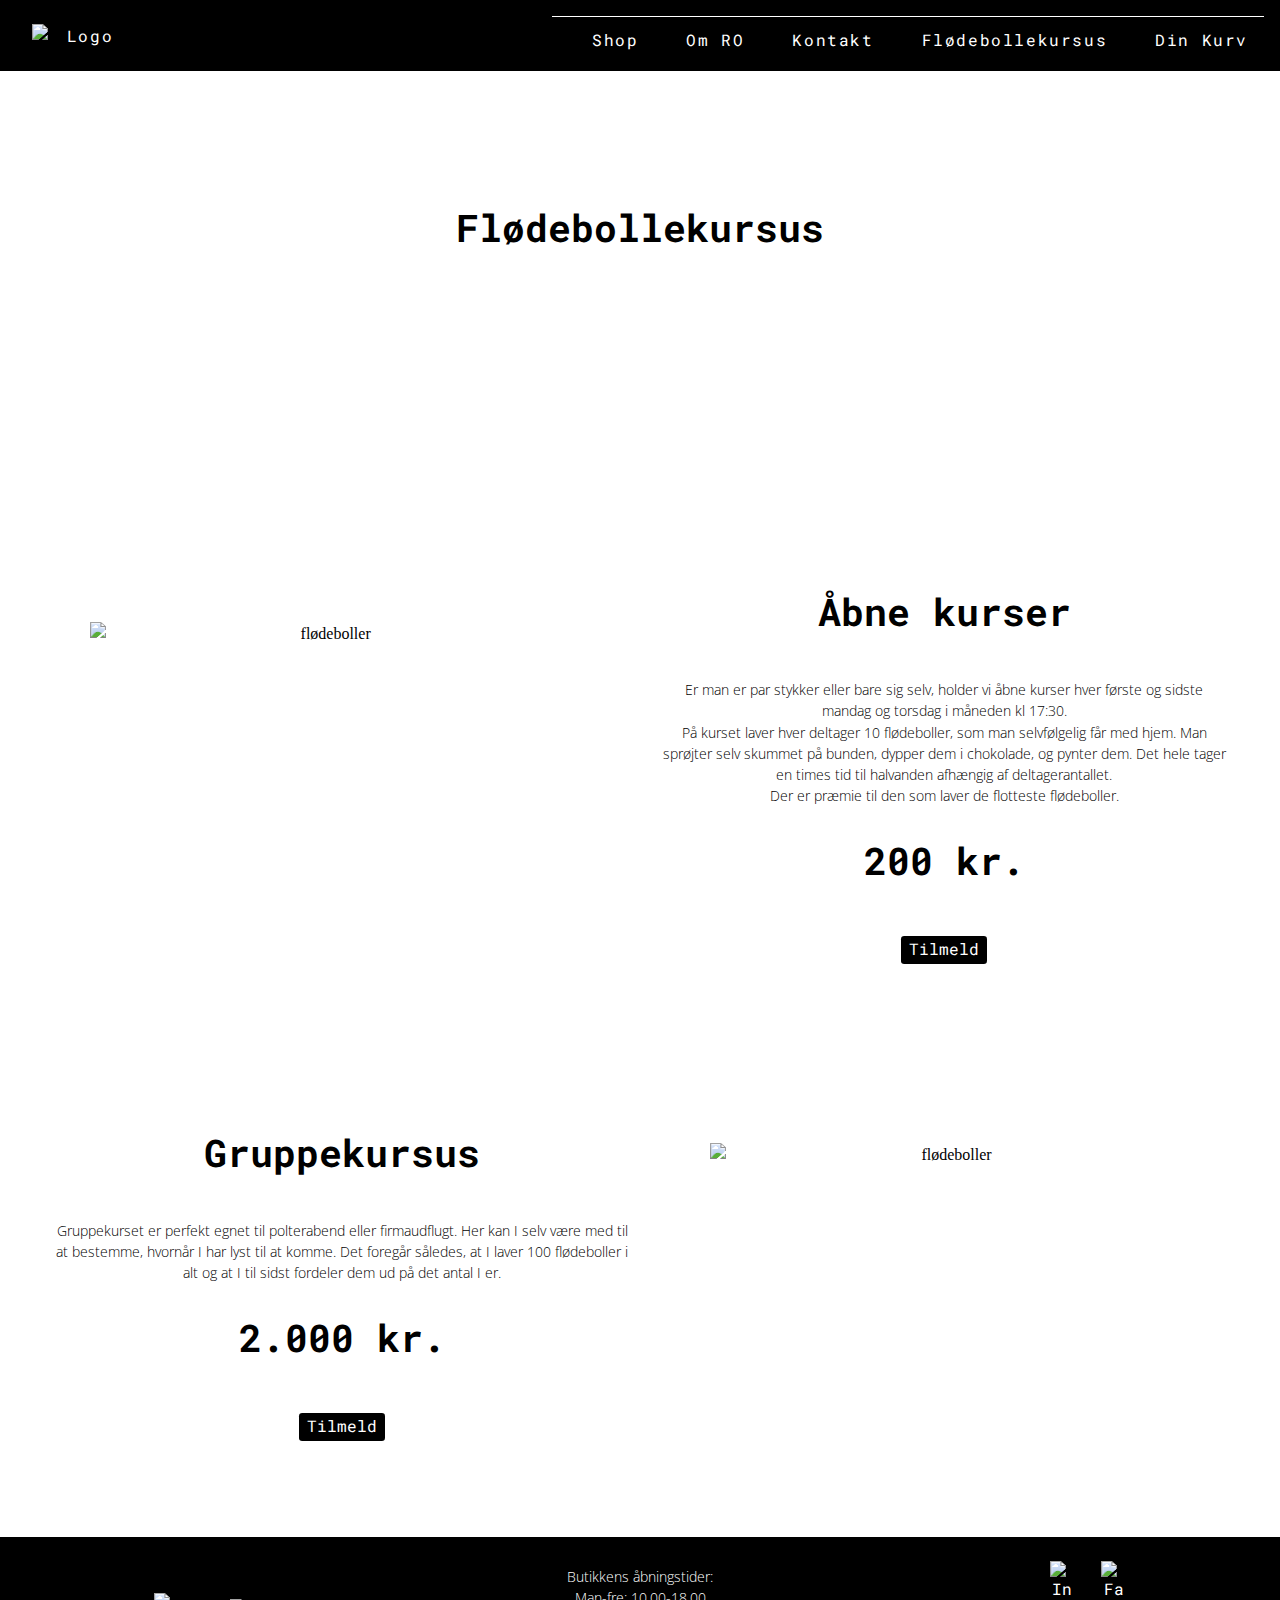
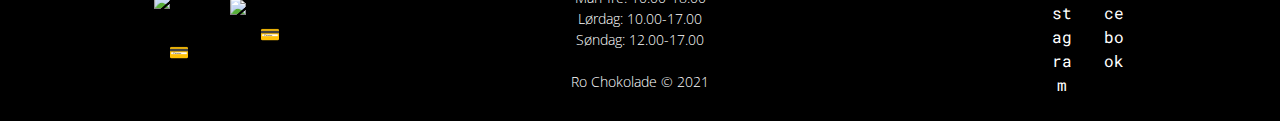
==== kursus.html @ 01a22f69 "favicon" ====
<!DOCTYPE html>
<html lang="en">
  <head>
    <meta charset="UTF-8" />
    <meta http-equiv="X-UA-Compatible" content="IE=edge" />
    <meta name="viewport" content="width=device-width, initial-scale=1.0" />
    <meta name="robots" content="noindex" />

    <link rel="icon" href="favicon.png">

    <link rel="stylesheet" href="css/kursus.css" />
    <link rel="stylesheet" href="css/mutual.css" />

    <link rel="preconnect" href="https://fonts.gstatic.com" />
    <link
      href="https://fonts.googleapis.com/css2?family=Open+Sans:ital,wght@0,300;0,400;0,600;0,700;0,800;1,300;1,400;1,600;1,700;1,800&family=Roboto+Mono:ital,wght@0,100;0,200;0,300;0,400;0,500;0,600;0,700;1,100;1,200;1,300;1,400;1,500;1,600;1,700&display=swap"
      rel="stylesheet"
    />

    <title>Flødebollekursus</title>
  </head>

  <body>
    <header>
      <div class="logo">
        <a href="index.html">
          <img
            src="http://designbymagnus.dk/kea/05_indhold/redsign/indhold/ro_logo.png"
            alt="Logo"
          />
        </a>
      </div>
      <nav>
        <button id="menuknap">Menu</button>
        <ul id="menu" class="hidden">
          <li><a href="shop.html">Shop</a></li>
          <li><a href="om.html">Om RO</a></li>
          <li><a href="om.html#second_section">Kontakt</a></li>
          <li><a href="kursus.html">Flødebollekursus</a></li>
          <li><a href="produktside.html">Din kurv</a></li>
        </ul>
      </nav>
    </header>

    <main>
      <section id="first_section">
        <h2>Flødebollekursus</h2>
      </section>

      <section id="second_section">
        <figure id="second_section_left">
          <img
            src="http://celineasmussen.dk/kea/05_content/03_redesign/test_billeder/test_billede1.png"
            alt="flødeboller"
          />
        </figure>

        <article id="second_section_right">
          <h3>Åbne kurser</h3>
          <p>
            Er man er par stykker eller bare sig selv, holder vi åbne kurser
            hver første og sidste mandag og torsdag i måneden kl 17:30. <br />
            På kurset laver hver deltager 10 flødeboller, som man selvfølgelig
            får med hjem. Man sprøjter selv skummet på bunden, dypper dem i
            chokolade, og pynter dem. Det hele tager en times tid til halvanden
            afhængig af deltagerantallet. <br />
            Der er præmie til den som laver de flotteste flødeboller.
          </p>
          <h3>200 kr.</h3>

          <div id="knap">
            <a href="produktside.html">Tilmeld</a>
          </div>
        </article>
      </section>

      <section id="third_section">
        <figure id="third_section_left">
          <img
            src="http://celineasmussen.dk/kea/05_content/03_redesign/test_billeder/test_billede1.png"
            alt="flødeboller"
          />
        </figure>

        <article id="third_section_right">
          <h3>Gruppekursus</h3>
          <p>
            Gruppekurset er perfekt egnet til polterabend eller firmaudflugt.
            Her kan I selv være med til at bestemme, hvornår I har lyst til at
            komme. Det foregår således, at I laver 100 flødeboller i alt og at I
            til sidst fordeler dem ud på det antal I er.
          </p>
          <h3>2.000 kr.</h3>

          <div id="knap">
            <a href="produktside.html">Tilmeld</a>
          </div>
        </article>
      </section>
    </main>

    <footer>
      <section id="left">
        <figure>
          <img
            src="http://designbymagnus.dk/kea/05_indhold/redsign/indhold/logo_footer/dankort_logo.webp"
            alt="Dankort logo💳"
          />
        </figure>

        <figure id="visa">
          <img
            src="http://designbymagnus.dk/kea/05_indhold/redsign/indhold/logo_footer/visa_logo.png"
            alt="Visa logo💳"
          />
        </figure>
      </section>

      <section id="middle">
        <p>
          Butikkens åbningstider:<br />
          Man-fre: 10.00-18.00<br />
          Lørdag: 10.00-17.00<br />
          Søndag: 12.00-17.00
          <br />
          <br />
          Ro Chokolade © 2021
        </p>
      </section>

      <section id="right">
        <figure>
          <a
            href="https://www.instagram.com/rochokolade
          "
          >
            <img
              src="http://designbymagnus.dk/kea/05_indhold/redsign/indhold/logo_footer/insta_logo.png"
              alt="Instagram"
          /></a>
        </figure>
        <figure>
          <a href="https://da-dk.facebook.com/rochokolade">
            <img
              src="http://designbymagnus.dk/kea/05_indhold/redsign/indhold/logo_footer/fb_logo.png"
              alt="Facebook"
          /></a>
        </figure>
      </section>
    </footer>

    <script src="js/hambrugermenu.js"></script>
    <script src="js/login.js"></script>
  </body>
</html>
---- css/kursus.css ----
#second_section,
#third_section {
  margin-left: 3vw;
  margin-right: 3vw;
}

#first_section {
  background-image: linear-gradient(
      rgba(255, 255, 255, 0.493),
      rgba(255, 255, 255, 0.445)
    ),
    url(http://celineasmussen.dk/kea/05_content/03_redesign/test_billeder/test_billede2.png);
  background-size: 100%;
  width: 100%;
  height: 30vw;
  background-repeat: no-repeat;
}

h2 {
  text-align: center;
  padding-top: 10vw;
  color: black;
}

h3 {
  margin-bottom: 3vw;
  margin-top: 2vw;
}

@media (max-width: 500px) {
  figure {
    height: auto;
  }

  #second_section,
  #third_section {
    text-align: center;
  }

  #second_section img {
    width: 70%;
    height: auto;
    margin-left: auto;
    margin-right: auto;
    margin-top: 4vw;
  }
  #third_section img {
    width: 70%;
    height: auto;
    margin-left: auto;
    margin-right: auto;
  }
}

@media (min-width: 500px) {
  #second_section,
  #third_section {
    display: grid;
    grid-template-columns: 1fr 1fr;
    grid-template-rows: auto;
    gap: 1vw;
    text-align: center;
    margin-top: 8vw;
    margin-bottom: 5vw;
  }

  #third_section_left {
    grid-column: 2/-1;
  }

  #third_section_right {
    margin-right: 0vw;
    grid-row: 1/2;
    margin-left: 1vw;
  }

  #second_section_right {
    margin-left: 1vw;
    margin-right: 1vw;
  }

  #second_section img {
    width: 80%;
    height: auto;
    margin-left: 4vw;
    margin-top: 5vw;
  }
  #third_section img {
    width: 80%;
    height: auto;
    margin-top: 3.5vw;
    margin-left: 5vw;
  }
}
---- css/mutual.css ----
* {
  margin: 0;
  padding: 0;
  box-sizing: border-box;
}

img {
  display: block;
  max-width: 100%;
  height: auto;
}

html {
  --color1: #b18960;
  --color2: #6b5137;
  --color3: #000000;
  --color4: #a6a6a6;
  --color5: #d6c6ac;
  --color6: #737373;
  --color7: #ffffff;
}

html {
  scroll-behavior: smooth;
  scroll-padding-top: 5rem;
  margin: 0rem;
}

body {
  font-size: 16px;
  margin: 0rem;
  background-color: var(--color7);
  overflow-wrap: break-word;
  hyphens: auto;
  line-height: 1.5;
}

/*main {
  display: grid;
  grid-template-columns: 1fr minmax(0, 1000px) 1fr;
}

main > section {
  grid-column: 2/3;
}*/

h1 {
  font-family: "Roboto Mono", monospace;
  font-size: 3vw;
  text-align: center;
  color: var(--color3);
}

h2 {
  font-family: "Roboto Mono", monospace;
  font-size: 3vw;
  text-align: center;
  color: var(--color3);
  margin-bottom: 1.5rem;
}

h3 {
  font-family: "Roboto Mono", monospace;
  font-size: 2vw;
  color: var(--color3);
}

h4 {
  font-family: "Roboto Mono", monospace;
  font-size: 1.5vw;
  font-weight: lighter;
  color: var(--color3);
}

p {
  font-family: "Open Sans", sans-serif;
  font-weight: lighter;
  font-size: 1.1vw;
  color: var(--color3);
  line-height: 1.5;
}

a {
  font-family: "Roboto Mono", monospace;
  font-size: 0.9rem;
  text-decoration: none;
  cursor: pointer;
  color: var(--color7);
  border: none;
}

h2 {
  font-size: clamp(1rem, 0.0909rem + 4.5455vw, 3.5rem);
}

p {
  font-size: clamp(1rem, 0.625rem + 1.6667vw, 1.5rem);
}

a {
  font-size: clamp(0.5rem, 0.125rem + 1.6667vw, 1rem);
}

#knap {
  background: var(--color3);
  color: var(--color7);
  /*padding: 0.1vw 2vw;*/
  padding: 0.1rem 0.5rem;
  /*padding: 1.5% 4%;*/
  text-align: center;
  text-decoration: none;
  display: inline-block;
  cursor: pointer;
  border-radius: 0.2rem;
  /*margin-bottom: 2vw;*/
  margin-bottom: 2rem;
  margin-top: 0.5rem;
}

/*#knap {
  display: flex;
  justify-content: center;
  width: 20%;
}*/

#knap:hover {
  background: var(--color4);
  color: var(--color3);
}

#knap p {
  color: var(--color7);
}

a {
  /*font-size: 1.5vw;*/
  font-size: 1rem;
}

/*Footer*/

/* Menu start */

header {
  position: sticky;
  top: 0;
  z-index: 100;

  /* En del af: Skjult menu ved scroll */
  width: 100%;
  transition: top 0.3s;

  display: flex;
  justify-content: space-between;
  padding: 0.5rem 1rem 0.5rem 1rem;
  background: var(--color3);
  align-items: center;
  flex-wrap: wrap;
}

/*.logo {
  width: 80px;
  height: 80px;
  display: block;
}*/

.logo img {
  width: 70px;
  min-width: 40px;
  max-width: 100%;
  height: auto;
}

header nav {
  display: contents;
}

header a {
  display: inline-block;
  width: 100%;
  text-transform: capitalize;
  text-align: center;
  letter-spacing: 0.1rem;
  font-size: 1rem;
  margin: 0.1rem;
}

nav #menu {
  gap: 1rem;
  margin: 0;
  padding: 0.5rem;
  transform: none;
  list-style: none;

  border-top: 1px solid var(--color7);

  margin-top: 0.5rem;
  flex-basis: 100%;
}

#menuknap {
  font-family: "Open Sans", sans-serif;
  border: none;
  text-align: center;
  text-decoration: none;
  display: inline-block;
  font-size: 1rem;
  cursor: pointer;
  border-radius: 0.2rem;

  margin: 0rem;
  padding: 0.3rem;
  background: var(--color3);
  color: var(--color7);
  border: 0.1rem solid var(--color7);
}

#menuknap:hover {
  background: var(--color7);
  color: var(--color3);
  border: 0.15rem solid var(--color3);
}

#menu li a:hover {
  background: var(--color7);
  color: var(--color3);
  border-radius: 0.2rem;
}

#menu li {
  white-space: nowrap;
}

.hidden {
  display: none;
  /*transition: 0.3s ease;*/
}

/* Menu end */

/*Footer start */
#right img {
  width: 5vw;
}

#left img {
  width: 7vw;
}

footer {
  background: var(--color3);
  display: grid;
  grid-template-columns: 1fr 2fr 1fr;
  align-items: center;
  text-align: center;
  padding-left: 7vw;
  padding-right: 7vw;
  padding-bottom: 1rem;
  padding-top: 1rem;
}

footer p {
  color: white;
  margin: 0rem;
}

#right,
#left {
  display: flex;
  gap: 2vw;
}

#right {
  justify-content: right;
}

#visa {
  padding-top: 1vw;
}

#middle {
  padding-top: 1vw;
  padding-bottom: 1vw;
}

/*Footer end*/

@media (min-width: 500px) {
  #right img {
    width: 3vw;
  }

  #left img {
    width: 5vw;
  }

  #visa {
    padding-top: 0.5vw;
  }
}

@media (min-width: 500px) {
  p {
    /*font-family: "Open Sans", sans-serif;
    font-weight: lighter;*/
    font-size: 1.1vw;
  }

  h3 {
    /*font-family: "Roboto Mono", monospace;*/
    font-size: 3vw;
  }

  h2 {
    /*font-family: "Roboto Mono", monospace;*/
    font-size: 3vw;
  }
}

@media (min-width: 700px) {
  nav {
    display: flex;
  }

  nav #menu {
    flex-basis: 0;
  }

  header ul {
    display: flex;
  }

  #menuknap {
    display: none;
  }

  .hidden {
    display: flex;
  }
}

@media (min-width: 996px) {
  .logo img {
    width: 100px;
  }

  header a {
    margin: 0.2rem 1rem 0.2rem 1rem;
  }

  nav #menu {
    padding-right: 1rem;
  }
}

@media (min-width: 1000px) {
  footer {
    padding-left: 12vw;
    padding-right: 12vw;
  }

  #right img {
    width: 2vw;
  }

  #left img {
    width: 4vw;
  }

  #visa {
    padding-top: 0.5vw;
  }
}
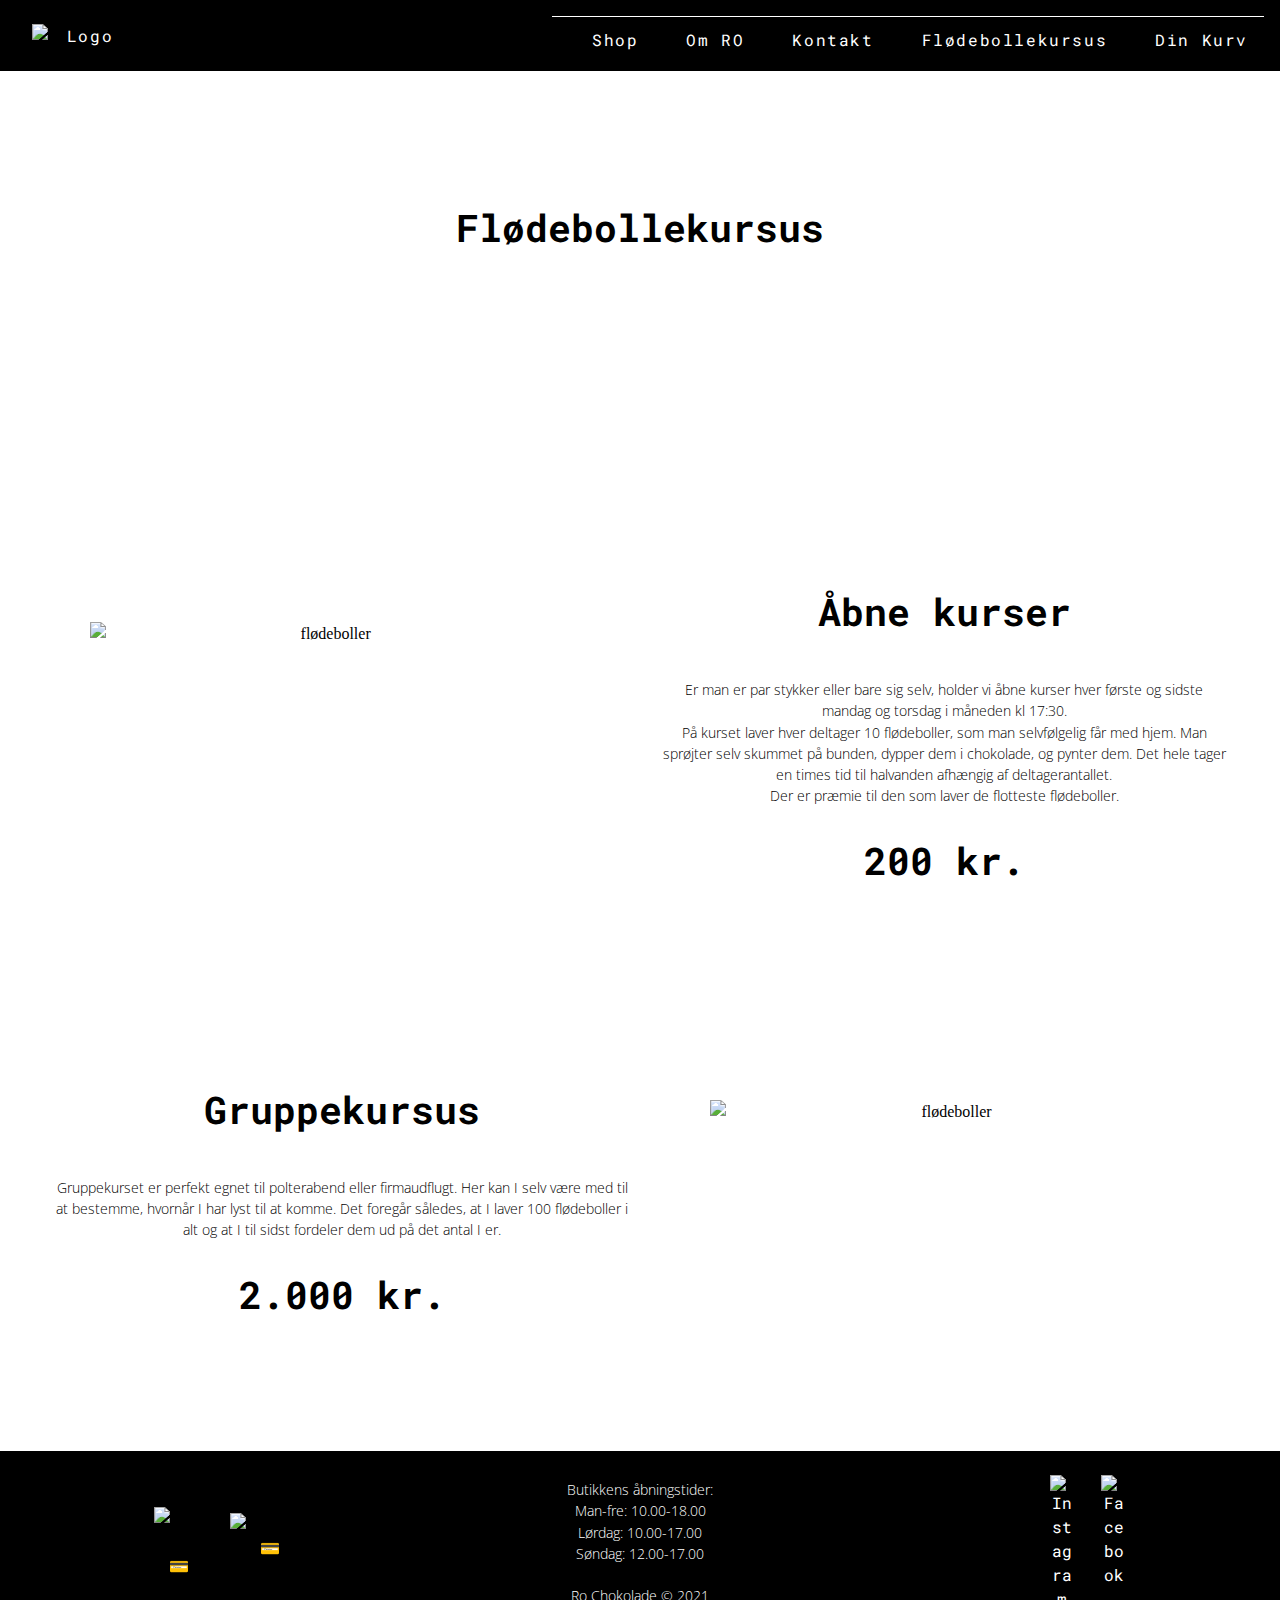
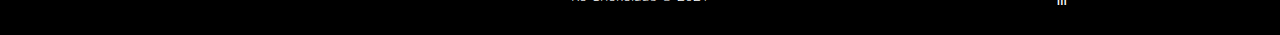
==== commit 7203d570: "favicon" ====
--- a/kursus.html
+++ b/kursus.html
@@ -6,7 +6,7 @@
     <meta name="viewport" content="width=device-width, initial-scale=1.0" />
     <meta name="robots" content="noindex" />
 
-    <link rel="icon" href="favicon.png">
+    <link rel="icon" href="favicon/favicon.svg">
 
     <link rel="stylesheet" href="css/kursus.css" />
     <link rel="stylesheet" href="css/mutual.css" />
--- a/css/mutual.css
+++ b/css/mutual.css
@@ -53,7 +53,7 @@
 
 h2 {
   font-family: "Roboto Mono", monospace;
-  font-size: 3vw;
+  font-size: 4vw;
   text-align: center;
   color: var(--color3);
   margin-bottom: 1.5rem;
@@ -89,7 +89,11 @@
   border: none;
 }
 
-h2 {
+<<<<<<< HEAD
+/*h2 {
+=======
+/* h2 {
+>>>>>>> 8b4120fb03a993ac13b0757840f3db300f1fac1a
   font-size: clamp(1rem, 0.0909rem + 4.5455vw, 3.5rem);
 }
 
@@ -99,7 +103,37 @@
 
 a {
   font-size: clamp(0.5rem, 0.125rem + 1.6667vw, 1rem);
-}
+<<<<<<< HEAD
+}*/
+
+@media (min-width: 700px) {
+  h1 {
+    font-size: 3rem;
+  }
+
+  h2 {
+    font-size: 2.8rem;
+  }
+
+  h3 {
+    font-size: 2.4rem;
+  }
+
+  h4 {
+    font-size: 2rem;
+  }
+
+  p {
+    font-size: 1rem;
+  }
+
+  a {
+    font-size: 1.5rem;
+  }
+}
+=======
+} */
+>>>>>>> 8b4120fb03a993ac13b0757840f3db300f1fac1a
 
 #knap {
   background: var(--color3);
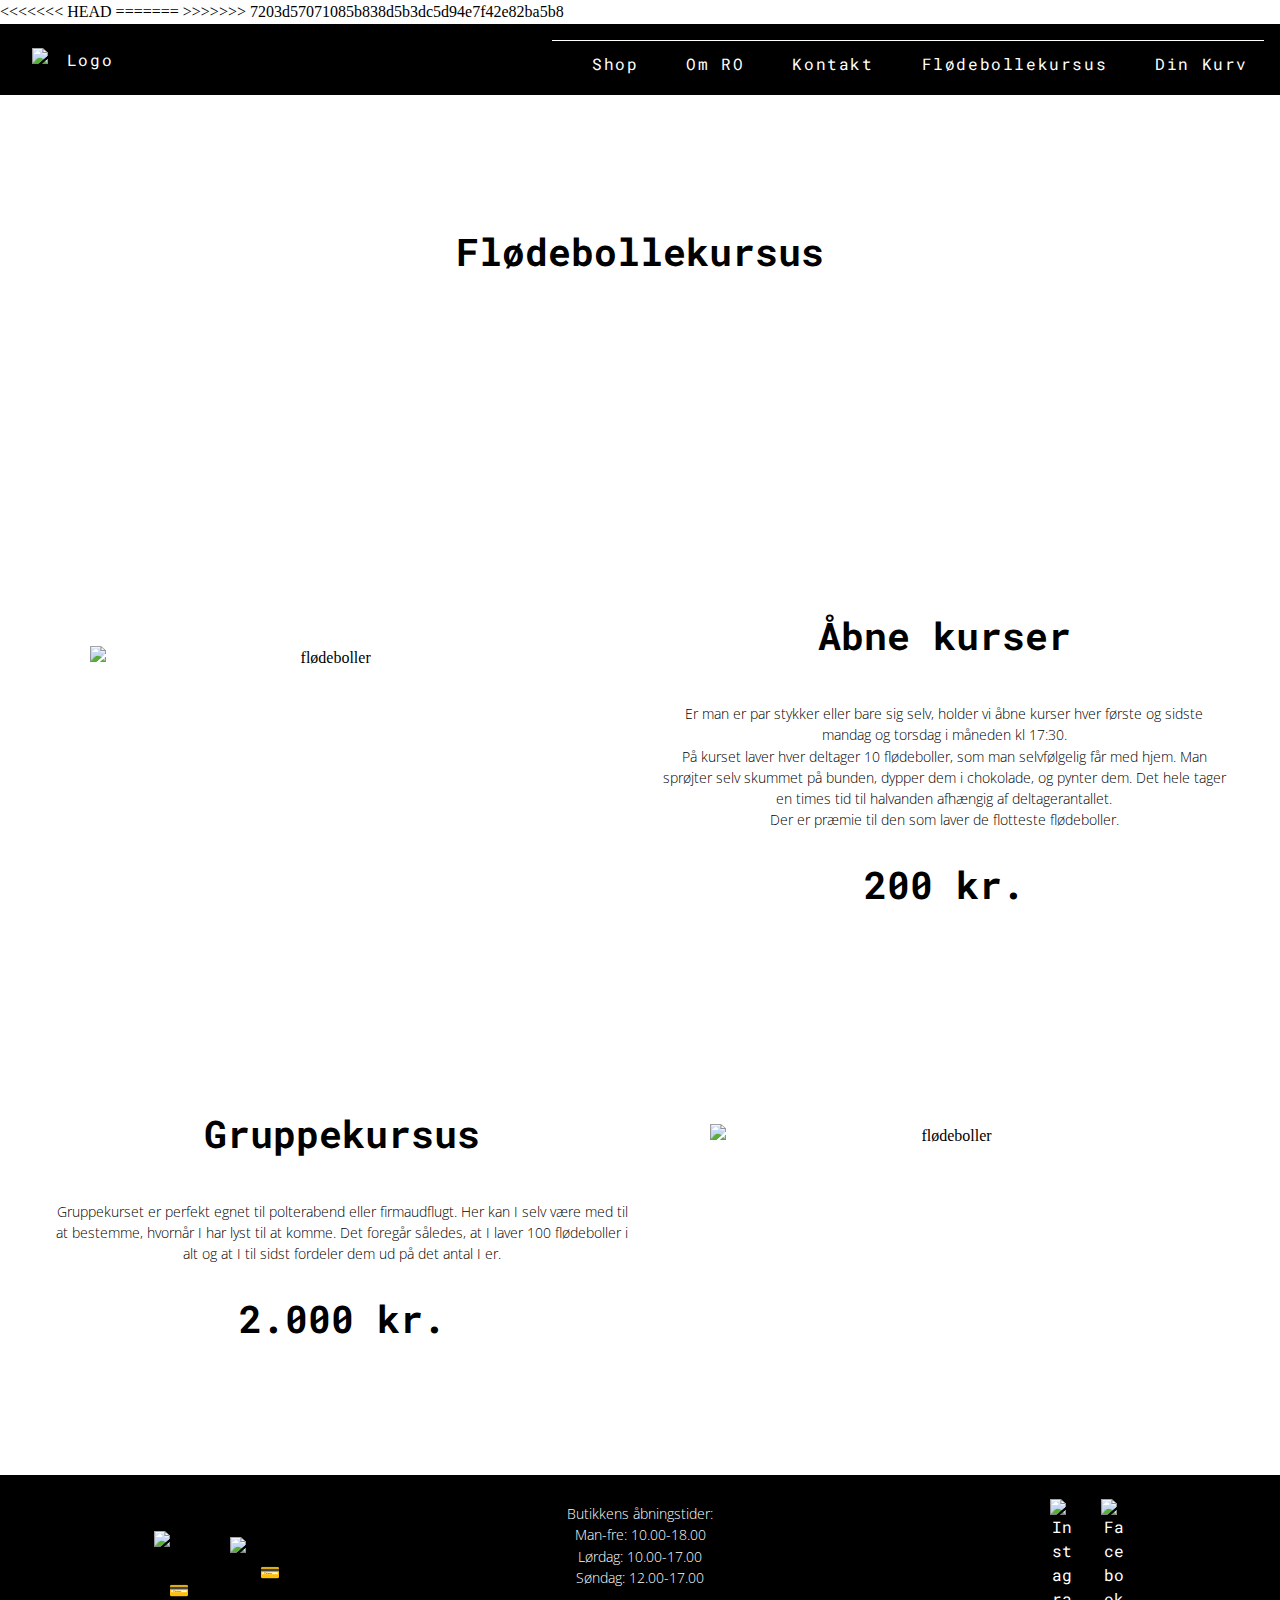
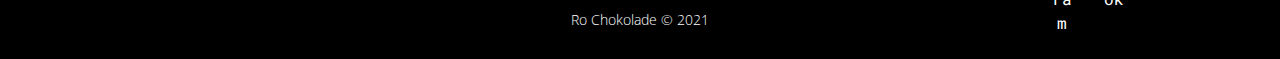
==== commit ed6cff78: "Merge branch 'master' of https://github.com/Celi4694/ro_chokolade" ====
--- a/kursus.html
+++ b/kursus.html
@@ -6,7 +6,11 @@
     <meta name="viewport" content="width=device-width, initial-scale=1.0" />
     <meta name="robots" content="noindex" />
 
+<<<<<<< HEAD
+    <link rel="icon" href="favicon.png" />
+=======
     <link rel="icon" href="favicon/favicon.svg">
+>>>>>>> 7203d57071085b838d5b3dc5d94e7f42e82ba5b8
 
     <link rel="stylesheet" href="css/kursus.css" />
     <link rel="stylesheet" href="css/mutual.css" />
@@ -50,7 +54,7 @@
       <section id="second_section">
         <figure id="second_section_left">
           <img
-            src="http://celineasmussen.dk/kea/05_content/03_redesign/test_billeder/test_billede1.png"
+            src="http://funchmedia.dk/kea/05_indhold/Ro_chokolade/Kursus/celine_1.webp"
             alt="flødeboller"
           />
         </figure>
@@ -77,7 +81,7 @@
       <section id="third_section">
         <figure id="third_section_left">
           <img
-            src="http://celineasmussen.dk/kea/05_content/03_redesign/test_billeder/test_billede1.png"
+            src="http://funchmedia.dk/kea/05_indhold/Ro_chokolade/Kursus/celine_1.webp"
             alt="flødeboller"
           />
         </figure>
--- a/css/kursus.css
+++ b/css/kursus.css
@@ -9,7 +9,7 @@
       rgba(255, 255, 255, 0.493),
       rgba(255, 255, 255, 0.445)
     ),
-    url(http://celineasmussen.dk/kea/05_content/03_redesign/test_billeder/test_billede2.png);
+    url(http://funchmedia.dk/kea/05_indhold/Ro_chokolade/Kursus/celine_2.webp);
   background-size: 100%;
   width: 100%;
   height: 30vw;
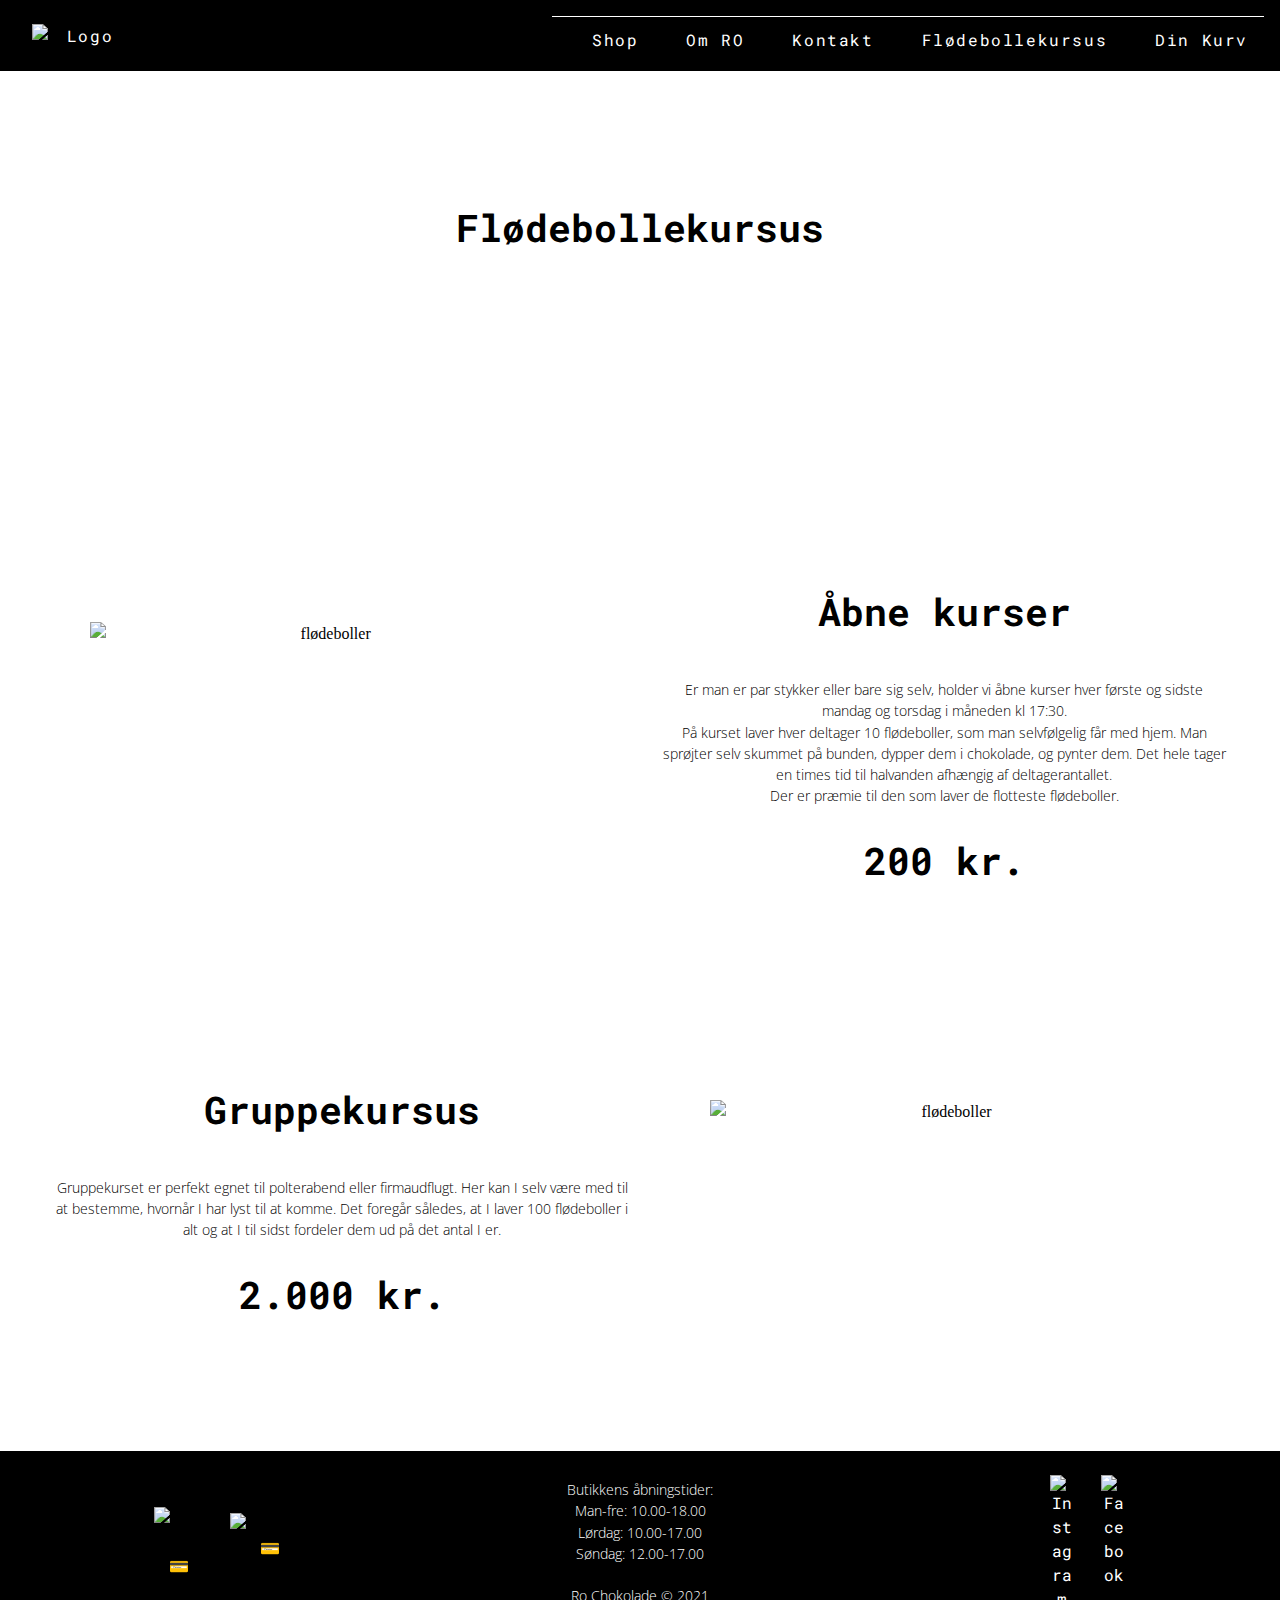
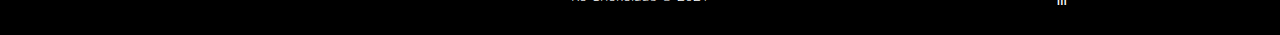
==== commit 5bfd44a0: "...." ====
--- a/kursus.html
+++ b/kursus.html
@@ -6,11 +6,9 @@
     <meta name="viewport" content="width=device-width, initial-scale=1.0" />
     <meta name="robots" content="noindex" />
 
-<<<<<<< HEAD
     <link rel="icon" href="favicon.png" />
-=======
-    <link rel="icon" href="favicon/favicon.svg">
->>>>>>> 7203d57071085b838d5b3dc5d94e7f42e82ba5b8
+
+    <link rel="icon" href="favicon/favicon.svg" />
 
     <link rel="stylesheet" href="css/kursus.css" />
     <link rel="stylesheet" href="css/mutual.css" />
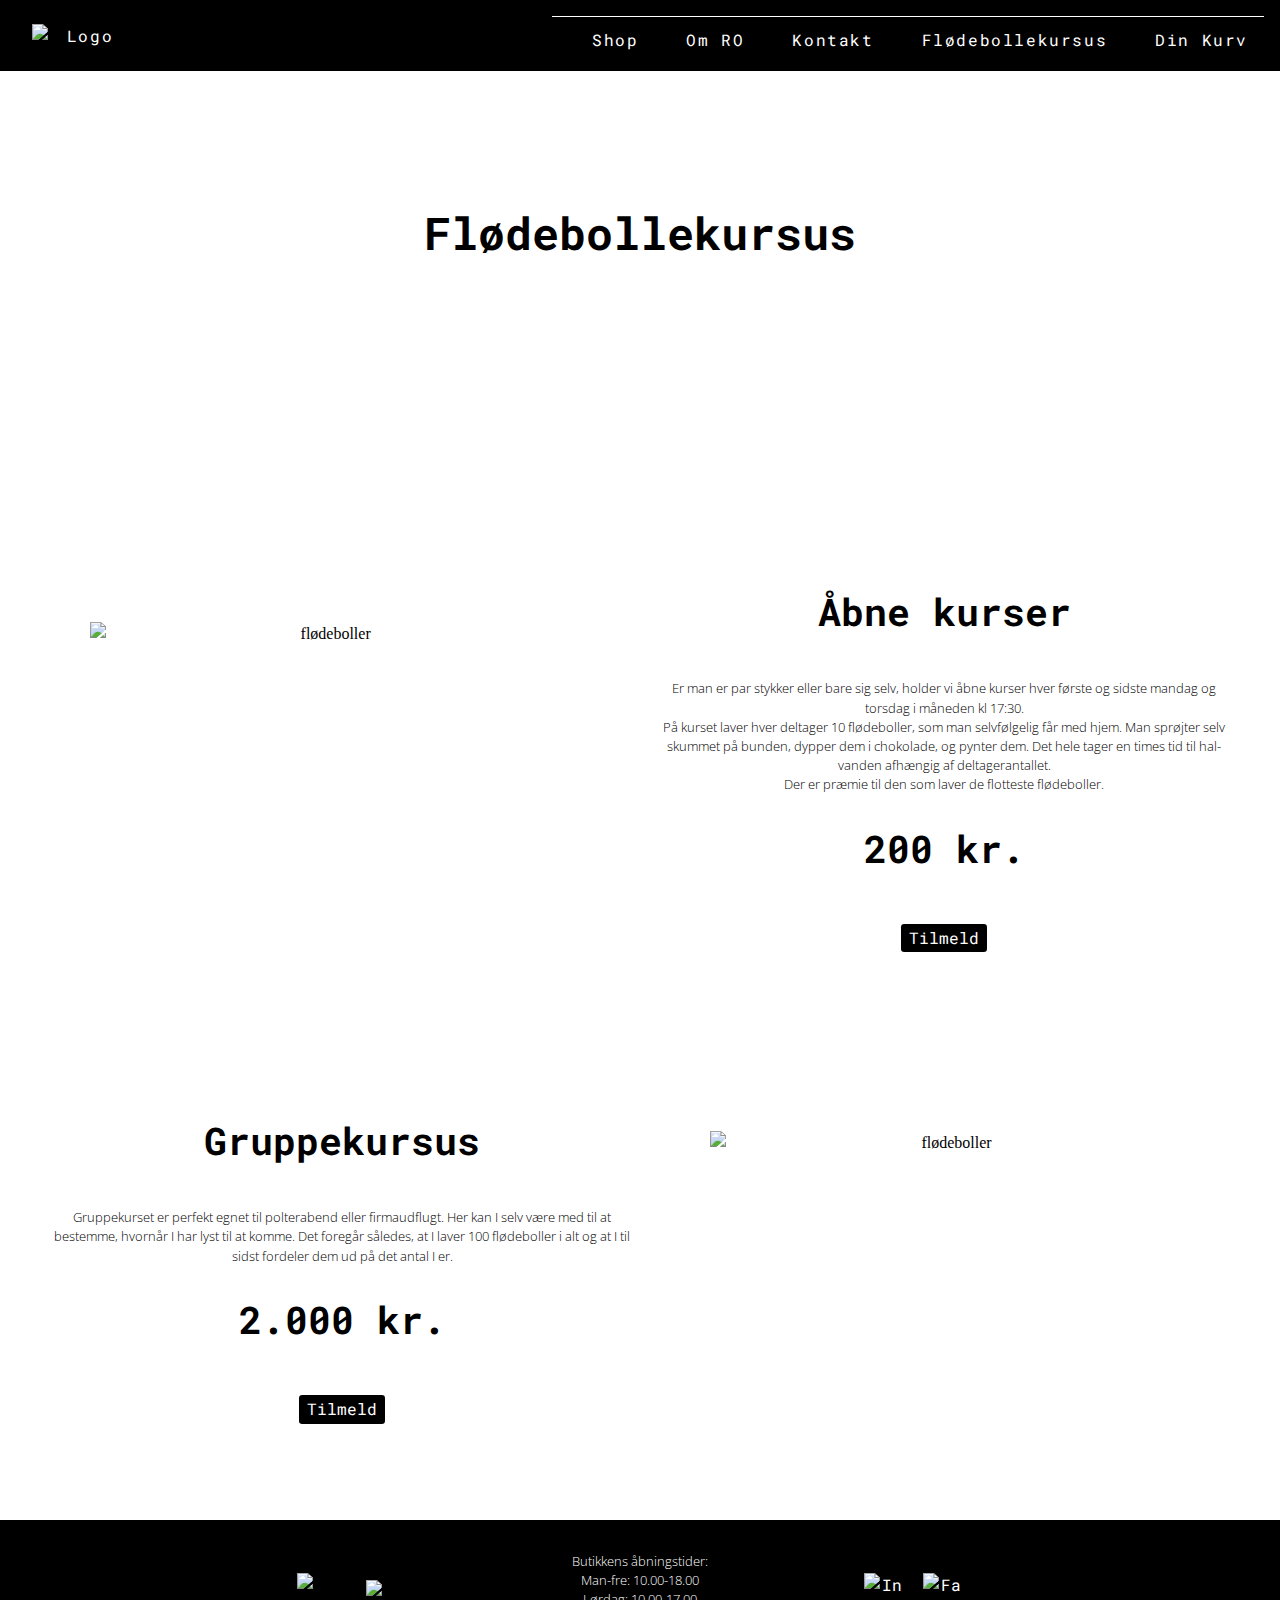
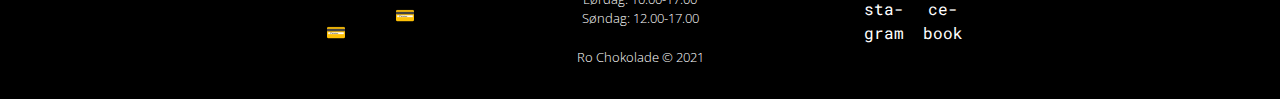
==== commit 67f76e28: "header og footer" ====
--- a/kursus.html
+++ b/kursus.html
@@ -27,7 +27,7 @@
       <div class="logo">
         <a href="index.html">
           <img
-            src="http://designbymagnus.dk/kea/05_indhold/redsign/indhold/ro_logo.png"
+            src="http://funchmedia.dk/kea/05_indhold/Ro_chokolade/Index/magnus_6.webp"
             alt="Logo"
           />
         </a>
@@ -105,14 +105,14 @@
       <section id="left">
         <figure>
           <img
-            src="http://designbymagnus.dk/kea/05_indhold/redsign/indhold/logo_footer/dankort_logo.webp"
+            src="http://funchmedia.dk/kea/05_indhold/Ro_chokolade/Index/magnus_1.webp"
             alt="Dankort logo💳"
           />
         </figure>
 
         <figure id="visa">
           <img
-            src="http://designbymagnus.dk/kea/05_indhold/redsign/indhold/logo_footer/visa_logo.png"
+            src="http://funchmedia.dk/kea/05_indhold/Ro_chokolade/Index/magnus_7.webp"
             alt="Visa logo💳"
           />
         </figure>
@@ -137,14 +137,14 @@
           "
           >
             <img
-              src="http://designbymagnus.dk/kea/05_indhold/redsign/indhold/logo_footer/insta_logo.png"
+              src="http://funchmedia.dk/kea/05_indhold/Ro_chokolade/Index/magnus_3.webp"
               alt="Instagram"
           /></a>
         </figure>
         <figure>
           <a href="https://da-dk.facebook.com/rochokolade">
             <img
-              src="http://designbymagnus.dk/kea/05_indhold/redsign/indhold/logo_footer/fb_logo.png"
+              src="http://funchmedia.dk/kea/05_indhold/Ro_chokolade/Index/magnus_2.webp"
               alt="Facebook"
           /></a>
         </figure>
--- a/css/mutual.css
+++ b/css/mutual.css
@@ -46,14 +46,14 @@
 
 h1 {
   font-family: "Roboto Mono", monospace;
-  font-size: 3vw;
+  /*font-size: 3vw;*/
   text-align: center;
   color: var(--color3);
 }
 
 h2 {
   font-family: "Roboto Mono", monospace;
-  font-size: 4vw;
+  /*font-size: 4vw;*/
   text-align: center;
   color: var(--color3);
   margin-bottom: 1.5rem;
@@ -61,13 +61,13 @@
 
 h3 {
   font-family: "Roboto Mono", monospace;
-  font-size: 2vw;
+  /*font-size: 2vw;*/
   color: var(--color3);
 }
 
 h4 {
   font-family: "Roboto Mono", monospace;
-  font-size: 1.5vw;
+  /*font-size: 1.5vw;*/
   font-weight: lighter;
   color: var(--color3);
 }
@@ -75,25 +75,23 @@
 p {
   font-family: "Open Sans", sans-serif;
   font-weight: lighter;
-  font-size: 1.1vw;
+  /*font-size: 1.1vw;*/
+  font-size: 0.6rem;
   color: var(--color3);
   line-height: 1.5;
 }
 
 a {
   font-family: "Roboto Mono", monospace;
-  font-size: 0.9rem;
+  /*font-size: 0.9rem;*/
   text-decoration: none;
   cursor: pointer;
   color: var(--color7);
   border: none;
 }
 
-<<<<<<< HEAD
 /*h2 {
-=======
-/* h2 {
->>>>>>> 8b4120fb03a993ac13b0757840f3db300f1fac1a
+
   font-size: clamp(1rem, 0.0909rem + 4.5455vw, 3.5rem);
 }
 
@@ -103,7 +101,7 @@
 
 a {
   font-size: clamp(0.5rem, 0.125rem + 1.6667vw, 1rem);
-<<<<<<< HEAD
+
 }*/
 
 @media (min-width: 700px) {
@@ -124,16 +122,14 @@
   }
 
   p {
-    font-size: 1rem;
+    /*font-size: 1rem;*/
+    font-size: 0.8rem;
   }
 
   a {
     font-size: 1.5rem;
   }
 }
-=======
-} */
->>>>>>> 8b4120fb03a993ac13b0757840f3db300f1fac1a
 
 #knap {
   background: var(--color3);
@@ -274,11 +270,13 @@
 
 /*Footer start */
 #right img {
-  width: 5vw;
+  /*width: 10vw;*/
+  width: 18px;
 }
 
 #left img {
-  width: 7vw;
+  /*width: 7vw;*/
+  width: 20px;
 }
 
 footer {
@@ -287,10 +285,15 @@
   grid-template-columns: 1fr 2fr 1fr;
   align-items: center;
   text-align: center;
-  padding-left: 7vw;
+  /*padding-left: 7vw;
   padding-right: 7vw;
   padding-bottom: 1rem;
-  padding-top: 1rem;
+  padding-top: 1rem;*/
+  padding: 2rem 0.5rem 2rem 0.5rem;
+}
+
+footer section {
+  padding: 0rem;
 }
 
 footer p {
@@ -301,35 +304,48 @@
 #right,
 #left {
   display: flex;
-  gap: 2vw;
+  gap: 1.2rem;
 }
 
 #right {
-  justify-content: right;
+  justify-content: start;
+}
+
+#left {
+  justify-content: end;
 }
 
 #visa {
   padding-top: 1vw;
 }
 
-#middle {
+/*#middle {
   padding-top: 1vw;
   padding-bottom: 1vw;
-}
+}*/
 
 /*Footer end*/
 
 @media (min-width: 500px) {
+  footer {
+    padding-left: 3rem;
+    padding-right: 3rem;
+    /*padding: 2rem 3rem 2rem 3rem;*/
+  }
+
   #right img {
-    width: 3vw;
+    /*width: 5vw;*/
+    width: 35px;
   }
 
   #left img {
-    width: 5vw;
+    /*width: 10vw;*/
+    width: 30px;
   }
 
   #visa {
-    padding-top: 0.5vw;
+    /*padding-top: 0.5vw;*/
+    padding-top: 0.3rem;
   }
 }
 
@@ -337,17 +353,17 @@
   p {
     /*font-family: "Open Sans", sans-serif;
     font-weight: lighter;*/
-    font-size: 1.1vw;
+    /*font-size: 1.1vw;*/
   }
 
   h3 {
     /*font-family: "Roboto Mono", monospace;*/
-    font-size: 3vw;
+    /*font-size: 3vw;*/
   }
 
   h2 {
     /*font-family: "Roboto Mono", monospace;*/
-    font-size: 3vw;
+    /*font-size: 3vw;*/
   }
 }
 
@@ -389,19 +405,24 @@
 
 @media (min-width: 1000px) {
   footer {
-    padding-left: 12vw;
-    padding-right: 12vw;
+    /*padding-left: 12vw;
+    padding-right: 12vw;*/
+    padding-left: 12rem;
+    padding-right: 12rem;
   }
 
   #right img {
-    width: 2vw;
+    /*width: 2vw;*/
+    width: 40px;
   }
 
   #left img {
-    width: 4vw;
+    /*width: 4vw;*/
+    width: 50px;
   }
 
   #visa {
-    padding-top: 0.5vw;
-  }
-}
+    /*padding-top: 0.5vw;*/
+    padding-top: 0.4rem;
+  }
+}
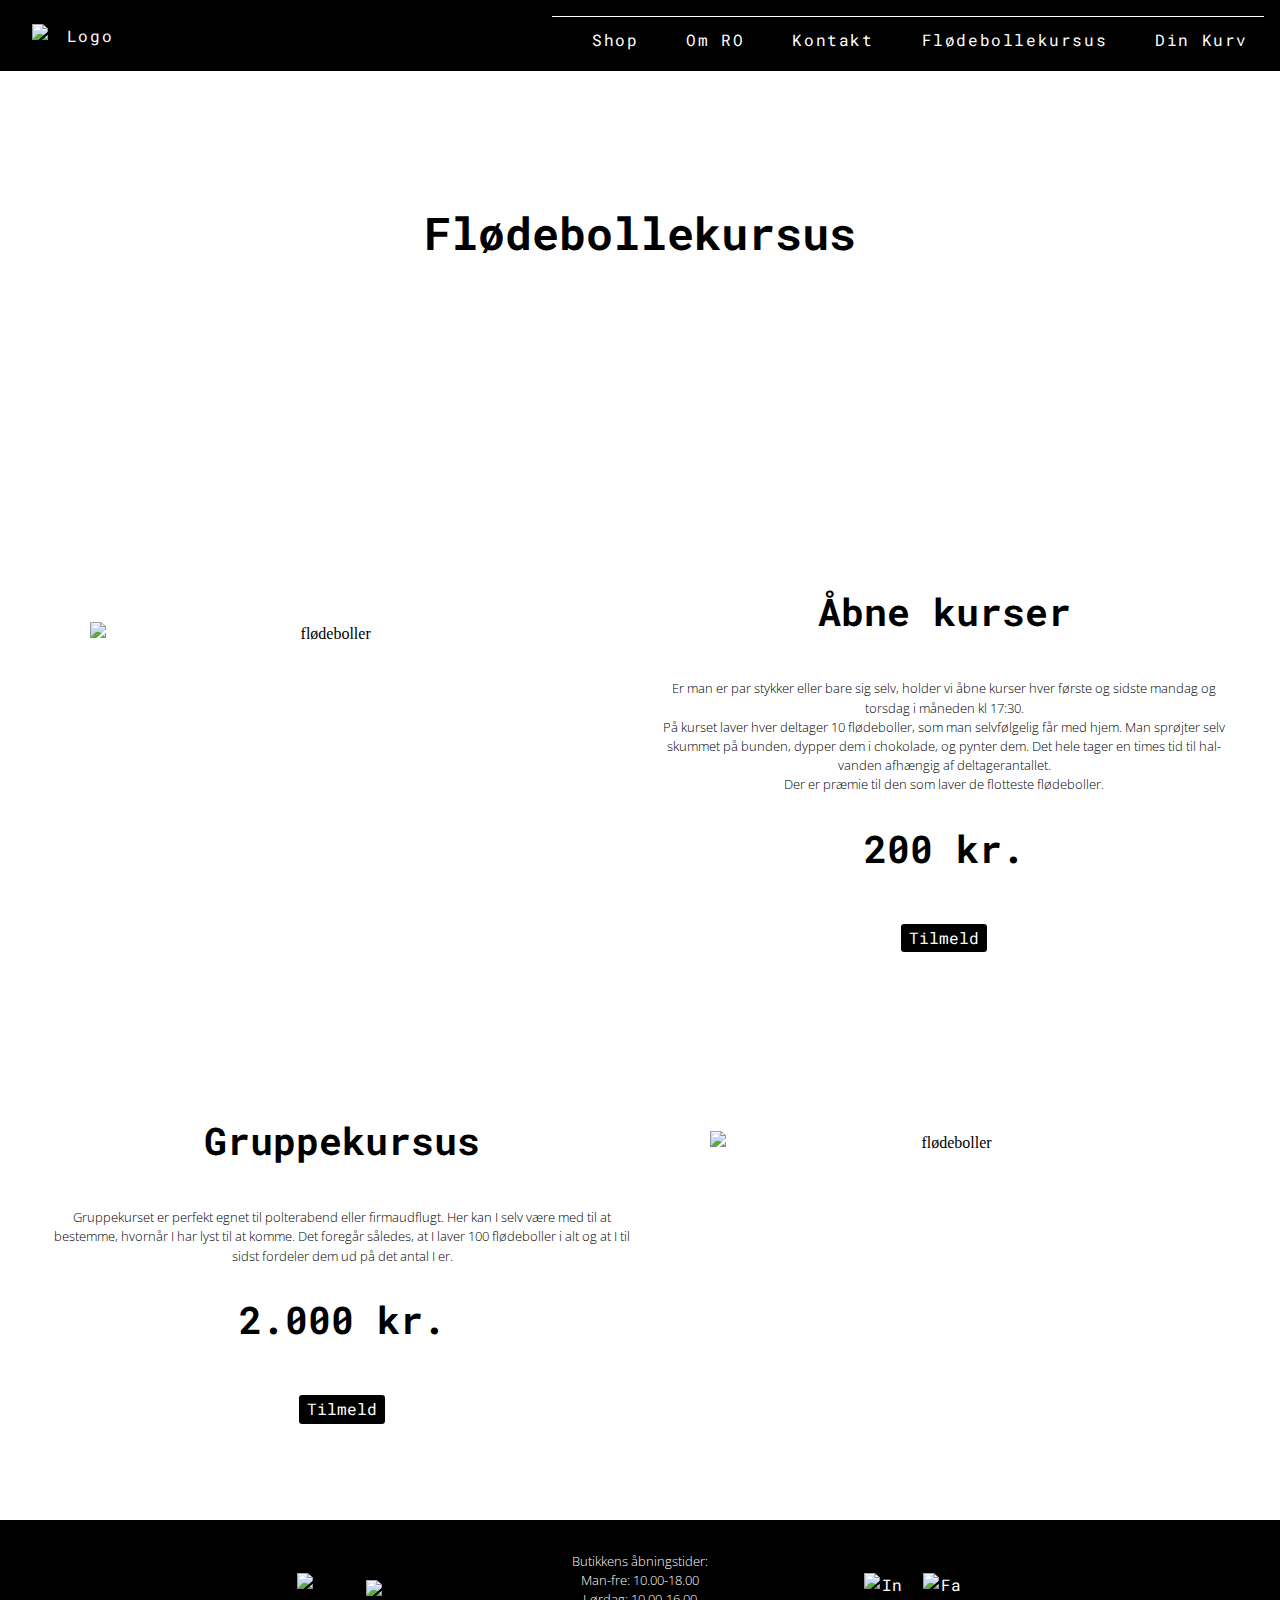
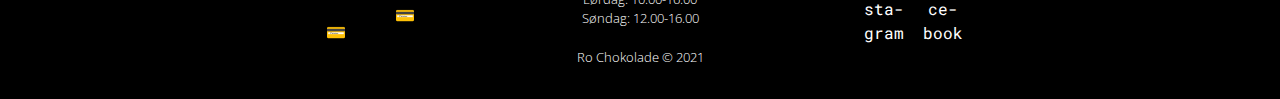
==== commit 0bab0ed4: "åbningstider i footer" ====
--- a/kursus.html
+++ b/kursus.html
@@ -122,8 +122,8 @@
         <p>
           Butikkens åbningstider:<br />
           Man-fre: 10.00-18.00<br />
-          Lørdag: 10.00-17.00<br />
-          Søndag: 12.00-17.00
+          Lørdag: 10.00-16.00<br />
+          Søndag: 12.00-16.00
           <br />
           <br />
           Ro Chokolade © 2021
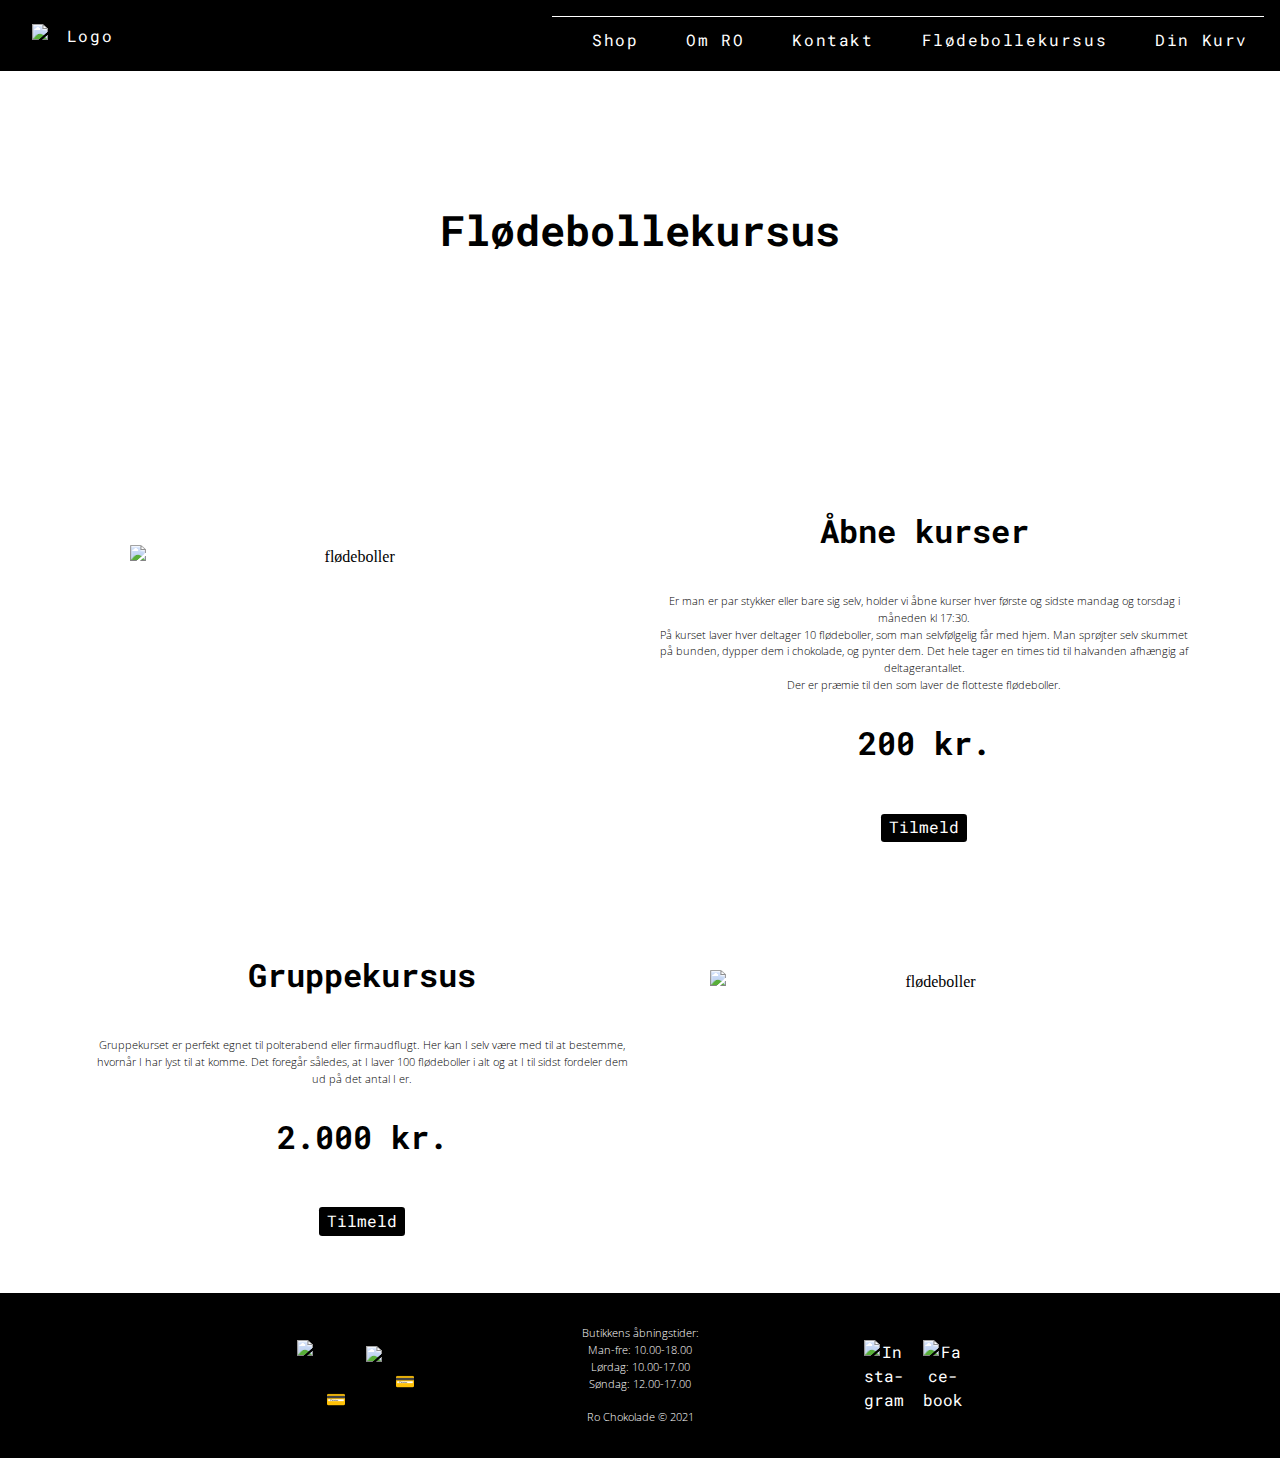
==== commit 268ffe78: "åbningstider" ====
--- a/kursus.html
+++ b/kursus.html
@@ -122,8 +122,8 @@
         <p>
           Butikkens åbningstider:<br />
           Man-fre: 10.00-18.00<br />
-          Lørdag: 10.00-16.00<br />
-          Søndag: 12.00-16.00
+          Lørdag: 10.00-17.00<br />
+          Søndag: 12.00-17.00
           <br />
           <br />
           Ro Chokolade © 2021
--- a/css/kursus.css
+++ b/css/kursus.css
@@ -1,3 +1,16 @@
+main {
+  display: grid;
+  grid-template-columns: 1fr minmax(0, 1200px) 1fr;
+}
+main > section:not(#first_section) {
+  display: grid;
+  grid-column: 2/3;
+}
+
+#first_section {
+  grid-column: 1/4;
+}
+
 #second_section,
 #third_section {
   margin-left: 3vw;
@@ -60,8 +73,10 @@
     grid-template-rows: auto;
     gap: 1vw;
     text-align: center;
-    margin-top: 8vw;
-    margin-bottom: 5vw;
+    /*margin-top: 8vw;
+    margin-bottom: 5vw;*/
+    margin-top: 2vw;
+    margin-bottom: 2vw;
   }
 
   #third_section_left {
--- a/css/mutual.css
+++ b/css/mutual.css
@@ -8,6 +8,11 @@
   display: block;
   max-width: 100%;
   height: auto;
+}
+
+img:not(header img, footer img, .section1 img, .section2 img, .section3
+    img, .section4 img) {
+  border-radius: 0.05rem;
 }
 
 html {
@@ -110,20 +115,20 @@
   }
 
   h2 {
-    font-size: 2.8rem;
+    font-size: 2.6rem;
   }
 
   h3 {
-    font-size: 2.4rem;
+    font-size: 2rem;
   }
 
   h4 {
-    font-size: 2rem;
+    font-size: 1.6rem;
   }
 
   p {
     /*font-size: 1rem;*/
-    font-size: 0.8rem;
+    font-size: 0.7rem;
   }
 
   a {
@@ -349,23 +354,21 @@
   }
 }
 
-@media (min-width: 500px) {
+/*@media (min-width: 500px) {
   p {
-    /*font-family: "Open Sans", sans-serif;
-    font-weight: lighter;*/
-    /*font-size: 1.1vw;*/
+    font-size: 1.1vw;
   }
 
   h3 {
-    /*font-family: "Roboto Mono", monospace;*/
-    /*font-size: 3vw;*/
+    
+    font-size: 3vw;
   }
 
   h2 {
-    /*font-family: "Roboto Mono", monospace;*/
-    /*font-size: 3vw;*/
-  }
-}
+    
+    font-size: 3vw;
+  }
+}*/
 
 @media (min-width: 700px) {
   nav {
